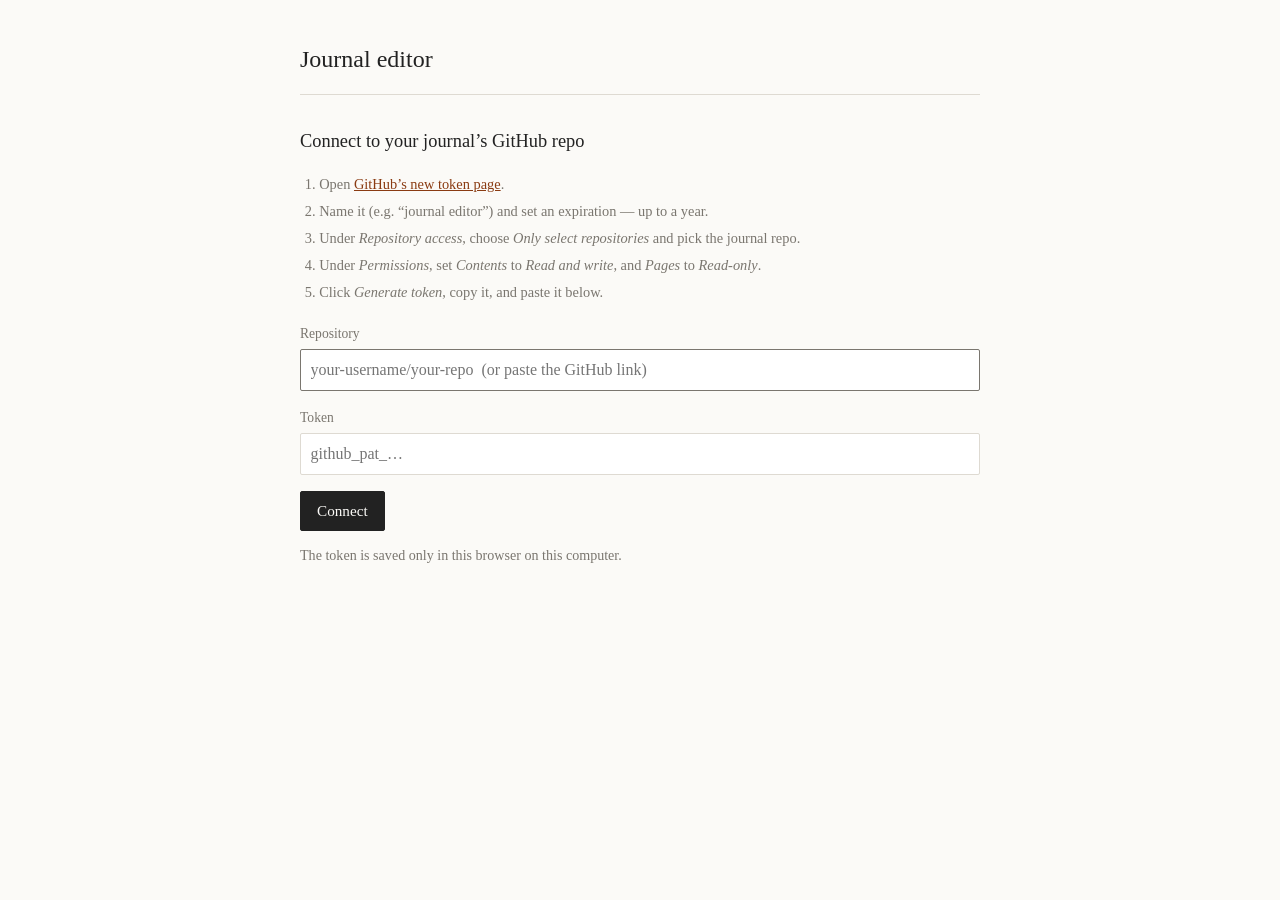
==== admin.html @ 42ad4a9d "idk" ====
<!DOCTYPE html>
<html lang="en">
<head>
<meta charset="utf-8">
<meta name="viewport" content="width=device-width, initial-scale=1">
<title>Journal Editor</title>
<!-- Keep this file on your own computer. Don't upload it to the repo. -->
<style>
  :root{
    --paper:#fbfaf7; --ink:#222; --muted:#7a766f; --rule:#dedad2;
    --link:#8a3b12; --field:#fff; --bad:#a4441f; --soft:#f1eee8;
  }
  @media (prefers-color-scheme: dark){
    :root{
      --paper:#1a1918; --ink:#e6e2da; --muted:#948e84; --rule:#35322e;
      --link:#e0a27a; --field:#222120; --bad:#ffb894; --soft:#252321;
    }
  }
  *{box-sizing:border-box}
  [hidden]{display:none !important}
  body{margin:0;background:var(--paper);color:var(--ink);font:17px/1.6 Charter,"Iowan Old Style",Georgia,serif}
  .page{max-width:720px;margin:0 auto;padding:2.5rem 1.25rem 4rem}
  a{color:var(--link)}
  small{font-size:.82rem;color:var(--muted)}

  header{display:flex;justify-content:space-between;align-items:baseline;flex-wrap:wrap;gap:.5rem;
    padding-bottom:1rem;border-bottom:1px solid var(--rule);margin-bottom:2rem}
  header h1{font-size:1.5rem;font-weight:normal;margin:0}
  #where{font-size:.85rem;color:var(--muted)}

  h2{font-size:1.15rem;font-weight:normal;margin:0 0 1rem}
  section{margin-bottom:3rem}
  label{display:block;font-size:.85rem;color:var(--muted);margin:0 0 .25rem}
  input,textarea{
    width:100%;font:inherit;font-size:1rem;color:inherit;background:var(--field);
    border:1px solid var(--rule);border-radius:2px;padding:.45rem .6rem;margin-bottom:1rem;
  }
  input:focus,textarea:focus{outline:none;border-color:var(--muted)}
  input[type=file]{border:0;padding:0;background:none;font-size:.85rem}
  #eTitle{font-size:1.2rem}
  #eBody{min-height:18rem;line-height:1.6;resize:vertical}
  .two{display:flex;gap:1rem}
  .two > div{flex:1}
  @media (max-width:520px){.two{display:block}}

  .actions{display:flex;gap:1rem;align-items:baseline;flex-wrap:wrap}
  .main-btn{font:inherit;font-size:.95rem;cursor:pointer;padding:.45rem 1rem;border-radius:2px;background:var(--ink);color:var(--paper);border:1px solid var(--ink)}
  .main-btn:disabled{opacity:.55;cursor:default}
  .linkish{font:inherit;font-size:inherit;background:none;border:0;padding:0;color:var(--muted);cursor:pointer;text-decoration:underline}
  .linkish:hover{color:var(--ink)}
  .linkish.danger:hover{color:var(--bad)}
  .note{font-size:.88rem;color:var(--muted);margin:.8rem 0 0;min-height:1.4em}
  .note.bad{color:var(--bad)}
  .steps{font-size:.9rem;color:var(--muted);margin:0 0 1.2rem;padding-left:1.2rem}
  .steps li{margin-bottom:.25rem}

  .thumbs{display:flex;flex-wrap:wrap;gap:.5rem;margin:0 0 1rem}
  .thumb{position:relative;width:96px}
  .thumb img{width:96px;height:72px;object-fit:cover;display:block;background:var(--soft)}
  .thumb.gone img{opacity:.25}
  .thumb button{font-size:.75rem;margin-top:.15rem}

  #list{list-style:none;margin:0;padding:0;border-top:1px solid var(--rule)}
  #list li{display:flex;gap:1rem;align-items:baseline;padding:.6rem 0;border-bottom:1px solid var(--rule)}
  #list .d{font-size:.82rem;color:var(--muted);flex:0 0 6.5rem}
  #list .t{flex:1;min-width:0;overflow:hidden;text-overflow:ellipsis;white-space:nowrap}
  #list li.editing .t{font-style:italic}
  #list .b{font-size:.85rem;display:flex;gap:.8rem}
  .empty{color:var(--muted);font-style:italic}
</style>
</head>
<body>
<div class="page">

  <header>
    <h1>Journal editor</h1>
    <span id="where"></span>
  </header>

  <!-- one-time connection -->
  <section id="connect" hidden>
    <h2>Connect to your journal’s GitHub repo</h2>
    <ol class="steps">
      <li>Open <a href="https://github.com/settings/personal-access-tokens/new" target="_blank" rel="noopener">GitHub’s new token page</a>.</li>
      <li>Name it (e.g. “journal editor”) and set an expiration — up to a year.</li>
      <li>Under <em>Repository access</em>, choose <em>Only select repositories</em> and pick the journal repo.</li>
      <li>Under <em>Permissions</em>, set <em>Contents</em> to <em>Read and write</em>, and <em>Pages</em> to <em>Read-only</em>.</li>
      <li>Click <em>Generate token</em>, copy it, and paste it below.</li>
    </ol>
    <label for="cRepo">Repository</label>
    <input id="cRepo" type="text" placeholder="your-username/your-repo  (or paste the GitHub link)" autocomplete="off" spellcheck="false">
    <label for="cToken">Token</label>
    <input id="cToken" type="password" placeholder="github_pat_…" autocomplete="off" spellcheck="false">
    <div class="actions">
      <button class="main-btn" id="cGo">Connect</button>
      <button class="linkish" id="cCancel" hidden>Cancel</button>
      <button class="linkish danger" id="cForget" hidden>Disconnect this computer</button>
    </div>
    <p class="note" id="cNote">The token is saved only in this browser on this computer.</p>
  </section>

  <!-- editor -->
  <section id="editor" hidden>
    <h2 id="eHead">New entry</h2>

    <label for="eTitle">Title</label>
    <input id="eTitle" type="text" placeholder="What happened today?">

    <label for="eBody">Notes</label>
    <textarea id="eBody" placeholder="Just write. Blank line = new paragraph.  - for a bullet,  **bold**,  *italic*."></textarea>

    <div class="two">
      <div>
        <label for="eTags">Tags <small>(optional, comma separated)</small></label>
        <input id="eTags" type="text" placeholder="reading, methods">
      </div>
      <div>
        <label for="eDate">Date</label>
        <input id="eDate" type="date">
      </div>
    </div>

    <div id="eOldWrap" hidden>
      <label>Photos on this entry</label>
      <div class="thumbs" id="eOld"></div>
    </div>

    <label for="ePics" id="ePicsLabel">Photos <small>(optional)</small></label>
    <input id="ePics" type="file" accept="image/*" multiple>
    <div class="thumbs" id="eNew"></div>

    <div class="actions">
      <button class="main-btn" id="eSave">Publish</button>
      <button class="linkish" id="eCancel" hidden>Cancel editing</button>
    </div>
    <p class="note" id="eNote"></p>
  </section>

  <!-- entries -->
  <section id="entries" hidden>
    <h2>Entries <small id="count"></small></h2>
    <ul id="list"></ul>
  </section>
</div>

<script>
(function () {
  "use strict";

  var $ = function (id) { return document.getElementById(id); };
  var CFG_KEY = "journal-editor-github", DRAFT_KEY = "journal-editor-draft";
  var cfg = recall(CFG_KEY);
  var entries = [];
  var editingId = null;      // id of the entry being edited, or null for a new one
  var keptImages = [];       // when editing: existing photos and whether to keep them
  var busy = false;

  /* ---------- small helpers ---------- */
  function esc(s) {
    return String(s == null ? "" : s).replace(/[&<>"']/g, function (c) {
      return { "&": "&amp;", "<": "&lt;", ">": "&gt;", '"': "&quot;", "'": "&#39;" }[c];
    });
  }
  function store(k, v) { try { if (v === undefined) localStorage.removeItem(k); else localStorage.setItem(k, JSON.stringify(v)); } catch (e) {} }
  function recall(k) { try { return JSON.parse(localStorage.getItem(k) || "null"); } catch (e) { return null; } }
  function today() {
    var d = new Date();
    return d.getFullYear() + "-" + String(d.getMonth() + 1).padStart(2, "0") + "-" + String(d.getDate()).padStart(2, "0");
  }
  function shortDate(iso) {
    var d = new Date(String(iso) + "T00:00:00");
    return isNaN(d) ? (iso || "—") : d.toLocaleDateString(undefined, { month: "short", day: "numeric", year: "numeric" });
  }
  function newId() { return Date.now().toString(36) + Math.random().toString(36).slice(2, 6); }
  function say(el, text, bad) { el.textContent = text || ""; el.classList.toggle("bad", !!bad); }

  function bytesToB64(u8) {
    var s = "";
    for (var i = 0; i < u8.length; i += 0x8000) s += String.fromCharCode.apply(null, u8.subarray(i, i + 0x8000));
    return btoa(s);
  }
  function textToB64(t) { return bytesToB64(new TextEncoder().encode(t)); }
  function b64ToText(b) {
    var s = atob(String(b).replace(/\s/g, "")), u = new Uint8Array(s.length);
    for (var i = 0; i < s.length; i++) u[i] = s.charCodeAt(i);
    return new TextDecoder().decode(u);
  }

  /* ---------- GitHub ---------- */
  function api(method, path, body, c) {
    c = c || cfg;
    return fetch("https://api.github.com" + path, {
      method: method,
      cache: "no-store",
      headers: {
        "Authorization": "Bearer " + c.token,
        "Accept": "application/vnd.github+json",
        "X-GitHub-Api-Version": "2022-11-28"
      },
      body: body ? JSON.stringify(body) : undefined
    }).then(function (r) {
      if (r.status === 404 && method === "GET") return null;
      return r.json().catch(function () { return {}; }).then(function (j) {
        if (!r.ok) { var e = new Error(j.message || ("GitHub said " + r.status)); e.status = r.status; throw e; }
        return j;
      });
    });
  }
  function contentsPath(c, file) {
    var full = (c.folder ? c.folder + "/" : "") + file;
    return "/repos/" + c.repo + "/contents/" + full.split("/").map(encodeURIComponent).join("/");
  }
  function getFile(file, c) {
    c = c || cfg;
    return api("GET", contentsPath(c, file) + "?ref=" + encodeURIComponent(c.branch), null, c);
  }
  function putFile(file, b64, message, sha) {
    var body = { message: message, content: b64, branch: cfg.branch };
    if (sha) body.sha = sha;
    return api("PUT", contentsPath(cfg, file), body);
  }
  function fileText(f) {
    if (f.encoding === "base64" && f.content) return Promise.resolve(b64ToText(f.content));
    return api("GET", "/repos/" + cfg.repo + "/git/blobs/" + f.sha).then(function (b) { return b64ToText(b.content); });
  }
  function rawUrl(path) {
    if (/^https?:/i.test(path)) return path;
    return "https://raw.githubusercontent.com/" + cfg.repo + "/" + encodeURIComponent(cfg.branch) + "/" +
      (cfg.folder ? cfg.folder + "/" : "") + path.split("/").map(encodeURIComponent).join("/");
  }

  async function connect(repo, token) {
    var c = { repo: repo, token: token, branch: "", folder: "", site: "" };
    var info = await api("GET", "/repos/" + repo, null, c);
    if (!info) throw new Error("Couldn't find that repository. Check the name, and that the token was given access to it.");
    if (info.permissions && !info.permissions.push) throw new Error("This token can't write to the repo. Set Contents to “Read and write”.");
    c.branch = info.default_branch;

    var pages = null;
    try { pages = await api("GET", "/repos/" + repo + "/pages", null, c); } catch (e) {}
    if (pages && pages.source) {
      c.branch = pages.source.branch || c.branch;
      c.folder = String(pages.source.path || "").replace(/^\/+|\/+$/g, "");
      c.site = pages.html_url || "";
    } else {
      var hasRoot = (await getFile("entries.json", c)) || (await getFile("entries.js", c)) || (await getFile("index.html", c));
      if (!hasRoot && (await getFile("index.html", Object.assign({}, c, { folder: "docs" })))) c.folder = "docs";
    }
    if (!c.site) {
      var p = repo.split("/");
      c.site = /\.github\.io$/i.test(p[1]) ? "https://" + p[1] + "/" : "https://" + p[0] + ".github.io/" + p[1] + "/";
    }
    return c;
  }

  // Always read the newest copy from GitHub. Older sites keep entries in entries.js — read that if there's no entries.json yet.
  async function fetchEntries() {
    var f = await getFile("entries.json");
    if (f) {
      var list = JSON.parse(await fileText(f));
      if (!Array.isArray(list)) throw new Error("entries.json in your repo isn't a list.");
      return { sha: f.sha, list: list };
    }
    var old = await getFile("entries.js");
    if (!old) return { sha: null, list: [] };
    var parsed = new Function("window", (await fileText(old)) +
      "\n;return (typeof ENTRIES !== 'undefined') ? ENTRIES : window.ENTRIES;")({});
    return { sha: null, list: Array.isArray(parsed) ? parsed : [] };
  }
  // Older entries have no id; derive a stable one from their content so it's the same every time.
  function stableId(e) {
    var s = [e.date, e.title, e.body].join("|"), h = 5381;
    for (var i = 0; i < s.length; i++) h = ((h * 33) ^ s.charCodeAt(i)) >>> 0;
    return "e" + h.toString(36);
  }
  function withIds(list) {
    return list.map(function (e) { return e.id ? e : Object.assign({ id: stableId(e) }, e); });
  }

  // Apply a change to the latest copy on GitHub and save it (retries if two saves collide).
  async function commit(change, message) {
    for (var attempt = 0; ; attempt++) {
      var cur = await fetchEntries();
      var next = change(withIds(cur.list));
      next.sort(function (a, b) { return String(b.date || "").localeCompare(String(a.date || "")); });
      try {
        await putFile("entries.json", textToB64(JSON.stringify(next, null, 2) + "\n"), message, cur.sha);
        return next;
      } catch (e) {
        if ((e.status === 409 || e.status === 422) && attempt < 2) continue;
        throw e;
      }
    }
  }

  /* ---------- photos ---------- */
  function preparePhoto(file) {
    function original() { return file.arrayBuffer().then(function (b) { return { bytes: new Uint8Array(b), jpg: false }; }); }
    if (/gif|svg/i.test(file.type)) return original();
    return new Promise(function (resolve) {
      var url = URL.createObjectURL(file), img = new Image();
      img.onload = function () {
        var w = img.naturalWidth, h = img.naturalHeight, k = Math.min(1, 1600 / Math.max(w, h));
        if (k === 1 && file.size < 1.5e6) { URL.revokeObjectURL(url); resolve(original()); return; }
        var cv = document.createElement("canvas");
        cv.width = Math.round(w * k); cv.height = Math.round(h * k);
        var ctx = cv.getContext("2d");
        ctx.fillStyle = "#fff"; ctx.fillRect(0, 0, cv.width, cv.height);
        ctx.drawImage(img, 0, 0, cv.width, cv.height);
        URL.revokeObjectURL(url);
        cv.toBlob(function (blob) {
          if (!blob) { resolve(original()); return; }
          blob.arrayBuffer().then(function (b) { resolve({ bytes: new Uint8Array(b), jpg: true }); });
        }, "image/jpeg", 0.85);
      };
      img.onerror = function () { URL.revokeObjectURL(url); resolve(original()); };
      img.src = url;
    });
  }
  function photoName(date, file, jpg) {
    var base = String(file.name).replace(/\.[^.]+$/, "").toLowerCase().replace(/\s+/g, "-").replace(/[^a-z0-9_-]/g, "") || "photo";
    var ext = jpg ? "jpg" : ((String(file.name).match(/\.([a-z0-9]+)$/i) || [0, "jpg"])[1].toLowerCase());
    return date + "-" + base + "." + ext;
  }
  async function uploadPhotos(files, date, progress) {
    var paths = [];
    for (var i = 0; i < files.length; i++) {
      progress("Uploading photo " + (i + 1) + " of " + files.length + "…");
      var p = await preparePhoto(files[i]);
      var name = photoName(date, files[i], p.jpg);
      if (await getFile("images/" + name)) name = name.replace(/(\.[a-z0-9]+)$/, "-" + Date.now().toString(36) + "$1");
      await putFile("images/" + name, bytesToB64(p.bytes), "Add photo " + name);
      paths.push("images/" + name);
    }
    return paths;
  }

  /* ---------- connect panel ---------- */
  var connectEl = $("connect"), cRepo = $("cRepo"), cToken = $("cToken"), cNote = $("cNote");

  function showConnect() {
    connectEl.hidden = false;
    $("editor").hidden = $("entries").hidden = true;
    cRepo.value = cfg ? cfg.repo : "";
    cToken.value = "";
    cToken.placeholder = cfg ? "Leave empty to keep the current token" : "github_pat_…";
    $("cCancel").hidden = $("cForget").hidden = !cfg;
    say(cNote, "The token is saved only in this browser on this computer.");
    (cRepo.value ? cToken : cRepo).focus();
  }

  $("cGo").addEventListener("click", function () {
    var repo = cRepo.value.trim().replace(/^https?:\/\/github\.com\//i, "").replace(/\.git$/i, "").replace(/\/+$/, "");
    var token = cToken.value.trim() || (cfg && cfg.repo === repo ? cfg.token : "");
    if (!/^[\w.-]+\/[\w.-]+$/.test(repo)) { say(cNote, "Enter the repository as username/repo-name.", true); return; }
    if (!token) { say(cNote, "Paste your token first.", true); return; }
    var btn = this; btn.disabled = true;
    say(cNote, "Checking…");
    connect(repo, token).then(function (c) {
      cfg = c; store(CFG_KEY, c);
      connectEl.hidden = true;
      start();
    }).catch(function (e) {
      say(cNote, e.status === 401 ? "GitHub didn't accept that token. Make sure you copied all of it and it hasn't expired." : e.message, true);
    }).finally(function () { btn.disabled = false; });
  });
  $("cCancel").addEventListener("click", function () { connectEl.hidden = true; start(); });
  $("cForget").addEventListener("click", function () {
    store(CFG_KEY, undefined); cfg = null;
    $("where").innerHTML = "";
    showConnect();
    say(cNote, "Disconnected. The token has been removed from this computer.");
  });

  function showWhere() {
    $("where").innerHTML = '<a href="' + esc(cfg.site) + '" target="_blank" rel="noopener">View site</a> · ' +
      esc(cfg.repo) + ' · <button class="linkish" id="settings">settings</button>';
    $("settings").addEventListener("click", showConnect);
  }

  /* ---------- editor ---------- */
  var eTitle = $("eTitle"), eBody = $("eBody"), eTags = $("eTags"), eDate = $("eDate"),
      ePics = $("ePics"), eNote = $("eNote"), eSave = $("eSave");

  [eTitle, eBody, eTags, eDate].forEach(function (el) {
    el.addEventListener("input", function () {
      if (!editingId) store(DRAFT_KEY, { title: eTitle.value, body: eBody.value, tags: eTags.value, date: eDate.value });
    });
  });

  ePics.addEventListener("change", function () {
    $("eNew").innerHTML = Array.prototype.map.call(ePics.files, function (f) {
      return '<div class="thumb"><img src="' + URL.createObjectURL(f) + '" alt=""></div>';
    }).join("");
  });

  function clearPicker() { ePics.value = ""; $("eNew").innerHTML = ""; }

  function newEntry() {
    editingId = null; keptImages = [];
    var d = recall(DRAFT_KEY);
    eTitle.value = d ? d.title : ""; eBody.value = d ? d.body : ""; eTags.value = d ? d.tags : "";
    eDate.value = (d && d.date) || today();
    clearPicker();
    $("eHead").textContent = "New entry";
    $("ePicsLabel").innerHTML = "Photos <small>(optional)</small>";
    $("eOldWrap").hidden = true;
    $("eCancel").hidden = true;
    eSave.textContent = "Publish";
    drawList();
  }

  function editEntry(id) {
    var e = entries.find(function (x) { return x.id === id; });
    if (!e) return;
    editingId = id;
    eTitle.value = e.title || ""; eBody.value = e.body || ""; eDate.value = e.date || today();
    eTags.value = (e.tags || []).join(", ");
    keptImages = (e.images || []).map(function (im) { return { im: im, keep: true }; });
    clearPicker();
    $("eHead").textContent = "Editing entry";
    $("ePicsLabel").innerHTML = "Add more photos <small>(optional)</small>";
    drawOldPhotos();
    $("eCancel").hidden = false;
    eSave.textContent = "Save changes";
    say(eNote, "");
    drawList();
    window.scrollTo({ top: 0, behavior: "smooth" });
    eTitle.focus();
  }

  function drawOldPhotos() {
    var wrap = $("eOldWrap"), box = $("eOld");
    wrap.hidden = !keptImages.length;
    box.innerHTML = keptImages.map(function (k, i) {
      var src = typeof k.im === "string" ? k.im : k.im.src;
      return '<div class="thumb' + (k.keep ? "" : " gone") + '"><img src="' + esc(rawUrl(src)) + '" alt="">' +
        '<button class="linkish' + (k.keep ? " danger" : "") + '" data-i="' + i + '">' + (k.keep ? "remove" : "undo") + "</button></div>";
    }).join("");
  }
  $("eOld").addEventListener("click", function (ev) {
    var b = ev.target.closest("button");
    if (!b) return;
    var k = keptImages[+b.dataset.i];
    k.keep = !k.keep;
    drawOldPhotos();
  });

  $("eCancel").addEventListener("click", function () { newEntry(); say(eNote, ""); });

  function failMessage(e) {
    if (e.status === 401) return "GitHub didn't accept your token — it may have expired. Open settings and paste a new one.";
    if (e.status === 403 || e.status === 404) return "GitHub refused the change. Check the token has Contents set to “Read and write” for this repo.";
    if (/fetch/i.test(e.message || "")) return "Couldn't reach GitHub. Check your internet connection.";
    return e.message || "Something went wrong.";
  }

  eSave.addEventListener("click", async function () {
    if (busy) return;
    if (!eTitle.value.trim() && !eBody.value.trim()) { eBody.focus(); return; }
    busy = true; eSave.disabled = true;
    var wasEditing = editingId;
    var fields = {
      date: eDate.value || today(),
      title: eTitle.value.trim(),
      tags: eTags.value.split(",").map(function (s) { return s.trim(); }).filter(Boolean),
      body: eBody.value.replace(/\s+$/, "")
    };
    try {
      var added = await uploadPhotos(Array.prototype.slice.call(ePics.files || []), fields.date, function (m) { say(eNote, m); });
      say(eNote, "Saving…");
      if (wasEditing) {
        fields.images = keptImages.filter(function (k) { return k.keep; }).map(function (k) { return k.im; }).concat(added);
        entries = await commit(function (list) {
          var found = false;
          list = list.map(function (e) {
            if (e.id !== wasEditing) return e;
            found = true;
            return Object.assign({}, e, fields);
          });
          if (!found) list.unshift(Object.assign({ id: wasEditing }, fields));
          return list;
        }, "Edit journal entry: " + (fields.title || fields.date));
      } else {
        var entry = Object.assign({ id: newId() }, fields, { images: added });
        entries = await commit(function (list) { return [entry].concat(list); },
          "New journal entry: " + (fields.title || fields.date));
        store(DRAFT_KEY, undefined);
      }
      newEntry();
      say(eNote, (wasEditing ? "Changes saved." : "Published.") + " The public site updates within a couple of minutes.");
    } catch (e) {
      say(eNote, "Not saved: " + failMessage(e) + " Your text is still here.", true);
    } finally {
      busy = false; eSave.disabled = false;
    }
  });

  /* ---------- entries list ---------- */
  function drawList() {
    var ul = $("list");
    $("count").textContent = entries.length ? "(" + entries.length + ")" : "";
    if (!entries.length) { ul.innerHTML = '<li class="empty">No entries yet.</li>'; return; }
    ul.innerHTML = entries.map(function (e) {
      return '<li class="' + (e.id === editingId ? "editing" : "") + '">' +
        '<span class="d">' + esc(shortDate(e.date)) + "</span>" +
        '<span class="t">' + esc(e.title || (e.body || "").slice(0, 60) || "Untitled") + "</span>" +
        '<span class="b">' +
          (e.id === editingId ? "<small>editing</small>" : '<button class="linkish" data-edit="' + esc(e.id) + '">edit</button>') +
          '<button class="linkish danger" data-del="' + esc(e.id) + '">delete</button>' +
        "</span></li>";
    }).join("");
  }

  $("list").addEventListener("click", async function (ev) {
    var b = ev.target.closest("button");
    if (!b || busy) return;
    if (b.dataset.edit) { editEntry(b.dataset.edit); return; }
    var id = b.dataset.del;
    var e = entries.find(function (x) { return x.id === id; });
    if (!e || !confirm("Delete “" + (e.title || shortDate(e.date)) + "” from the public site?")) return;
    busy = true;
    say(eNote, "Deleting…");
    try {
      entries = await commit(function (list) { return list.filter(function (x) { return x.id !== id; }); },
        "Delete journal entry: " + (e.title || e.date));
      if (editingId === id) newEntry(); else drawList();
      say(eNote, "Deleted. The public site updates within a couple of minutes.");
    } catch (err) {
      say(eNote, "Not deleted: " + failMessage(err), true);
    } finally { busy = false; }
  });

  /* ---------- start ---------- */
  async function start() {
    if (!cfg) { showConnect(); return; }
    showWhere();
    $("editor").hidden = $("entries").hidden = false;
    newEntry();
    $("list").innerHTML = '<li class="empty">Loading entries…</li>';
    try {
      var cur = await fetchEntries();
      entries = withIds(cur.list).sort(function (a, b) { return String(b.date || "").localeCompare(String(a.date || "")); });
      drawList();
    } catch (e) {
      $("list").innerHTML = "";
      say(eNote, "Couldn't load your entries: " + failMessage(e), true);
    }
  }
  start();
})();
</script>
</body>
</html>
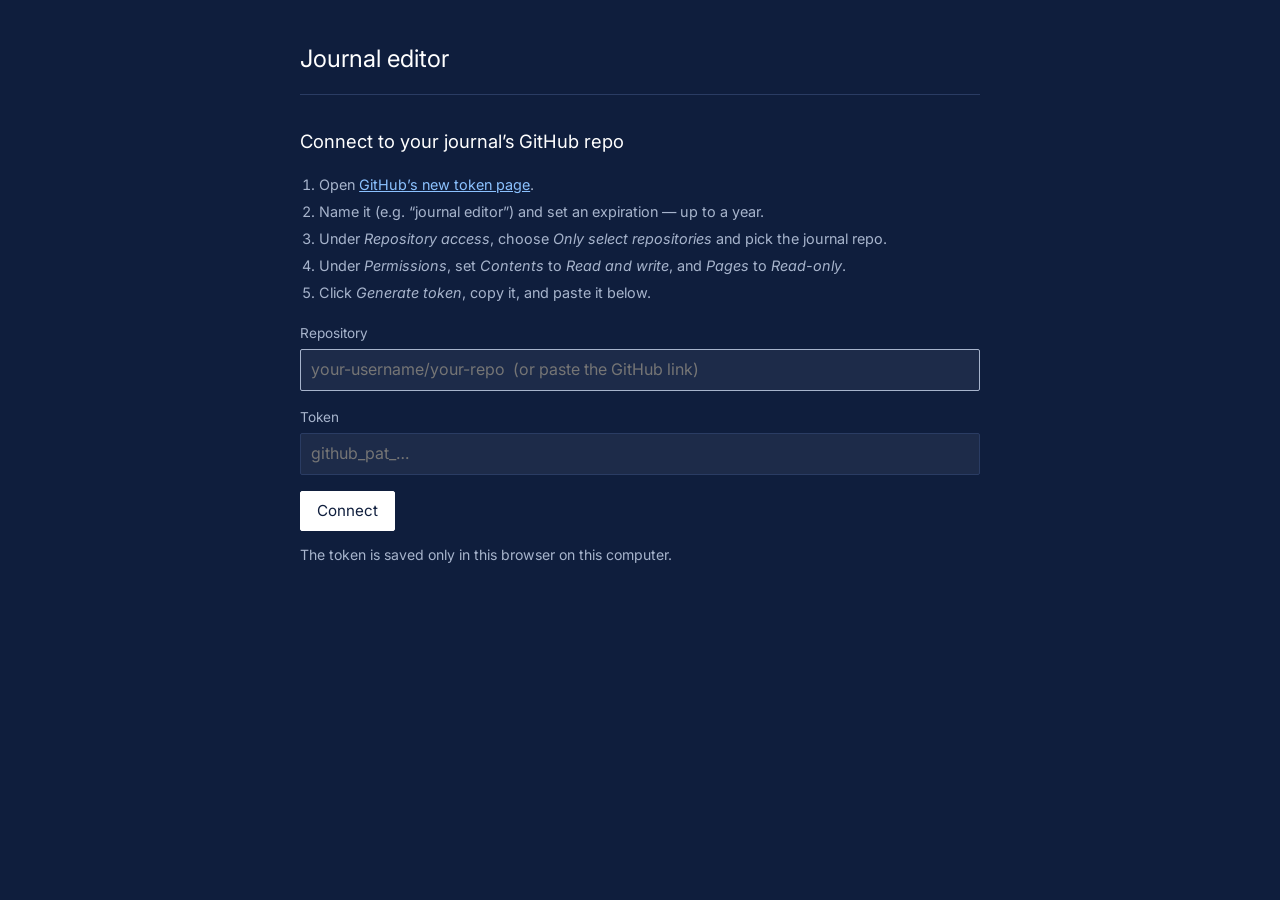
==== commit 0ee934c8: "bonk" ====
--- a/admin.html
+++ b/admin.html
@@ -5,20 +5,28 @@
 <meta name="viewport" content="width=device-width, initial-scale=1">
 <title>Journal Editor</title>
 <!-- Keep this file on your own computer. Don't upload it to the repo. -->
+
+<!-- The editor borrows its look from your live site: once you're connected it
+     loads the site's style.css, so colors and fonts always match. The values
+     below are only a fallback for when you're offline or not connected yet. -->
+<link rel="preconnect" href="https://fonts.googleapis.com">
+<link rel="preconnect" href="https://fonts.gstatic.com" crossorigin>
+<link rel="stylesheet" href="https://fonts.googleapis.com/css2?family=Inter:wght@400;500;600&display=swap">
 <style>
   :root{
-    --paper:#fbfaf7; --ink:#222; --muted:#7a766f; --rule:#dedad2;
-    --link:#8a3b12; --field:#fff; --bad:#a4441f; --soft:#f1eee8;
-  }
-  @media (prefers-color-scheme: dark){
-    :root{
-      --paper:#1a1918; --ink:#e6e2da; --muted:#948e84; --rule:#35322e;
-      --link:#e0a27a; --field:#222120; --bad:#ffb894; --soft:#252321;
-    }
+    --paper:#0f1e3d; --ink:#fff; --muted:#a7b4cc; --rule:#2a3c63; --link:#8cc2ff;
+    --font:"Inter", system-ui, sans-serif;
+    color-scheme: dark;
+  }
+  /* Editor-only colors, mixed from the site's colors so they always fit */
+  :root{
+    --field: color-mix(in srgb, var(--ink) 6%, var(--paper));
+    --soft:  color-mix(in srgb, var(--ink) 10%, var(--paper));
+    --bad:   color-mix(in srgb, #ff6a4d 75%, var(--ink));
   }
   *{box-sizing:border-box}
   [hidden]{display:none !important}
-  body{margin:0;background:var(--paper);color:var(--ink);font:17px/1.6 Charter,"Iowan Old Style",Georgia,serif}
+  body{margin:0;background:var(--paper);color:var(--ink);font-family:var(--font);font-size:17px;line-height:1.6}
   .page{max-width:720px;margin:0 auto;padding:2.5rem 1.25rem 4rem}
   a{color:var(--link)}
   small{font-size:.82rem;color:var(--muted)}
@@ -57,7 +65,10 @@
   .thumbs{display:flex;flex-wrap:wrap;gap:.5rem;margin:0 0 1rem}
   .thumb{position:relative;width:96px}
   .thumb img{width:96px;height:72px;object-fit:cover;display:block;background:var(--soft)}
-  .thumb.gone img{opacity:.25}
+  .thumb.gone img,.thumb.gone .vid{opacity:.25}
+  .thumb video{width:96px;height:72px;object-fit:cover;display:block;background:#000}
+  .thumb .vid{width:96px;height:72px;display:flex;align-items:center;justify-content:center;
+    background:var(--soft);color:var(--muted);font-size:.75rem;text-align:center;padding:.3rem;overflow:hidden;word-break:break-all}
   .thumb button{font-size:.75rem;margin-top:.15rem}
 
   #list{list-style:none;margin:0;padding:0;border-top:1px solid var(--rule)}
@@ -121,12 +132,12 @@
     </div>
 
     <div id="eOldWrap" hidden>
-      <label>Photos on this entry</label>
+      <label>Photos &amp; videos on this entry</label>
       <div class="thumbs" id="eOld"></div>
     </div>
 
-    <label for="ePics" id="ePicsLabel">Photos <small>(optional)</small></label>
-    <input id="ePics" type="file" accept="image/*" multiple>
+    <label for="ePics" id="ePicsLabel">Photos &amp; videos <small>(optional — videos up to 50 MB)</small></label>
+    <input id="ePics" type="file" accept="image/*,video/*" multiple>
     <div class="thumbs" id="eNew"></div>
 
     <div class="actions">
@@ -322,15 +333,32 @@
     var ext = jpg ? "jpg" : ((String(file.name).match(/\.([a-z0-9]+)$/i) || [0, "jpg"])[1].toLowerCase());
     return date + "-" + base + "." + ext;
   }
+  var VIDEO_LIMIT_MB = 50;  // GitHub struggles with bigger files
+  function isVideoFile(f) { return /^video\//.test(f.type) || /\.(mp4|m4v|mov|webm)$/i.test(f.name); }
+  function isVideoPath(p) { return /\.(mp4|m4v|mov|webm|ogv)$/i.test(String(p)); }
+
   async function uploadPhotos(files, date, progress) {
+    // Check sizes first so nothing half-uploads.
+    files.forEach(function (f) {
+      if (isVideoFile(f) && f.size > VIDEO_LIMIT_MB * 1024 * 1024) {
+        throw new Error("“" + f.name + "” is " + Math.round(f.size / 1048576) + " MB. Videos need to be under " +
+          VIDEO_LIMIT_MB + " MB — try a shorter clip or export it at a smaller size.");
+      }
+    });
     var paths = [];
     for (var i = 0; i < files.length; i++) {
-      progress("Uploading photo " + (i + 1) + " of " + files.length + "…");
-      var p = await preparePhoto(files[i]);
+      var video = isVideoFile(files[i]);
+      progress(files.length > 1
+        ? "Uploading file " + (i + 1) + " of " + files.length + (video ? " (videos can take a minute)…" : "…")
+        : (video ? "Uploading video — this can take a minute…" : "Uploading photo…"));
+      var p = video
+        ? await files[i].arrayBuffer().then(function (b) { return { bytes: new Uint8Array(b), jpg: false }; })
+        : await preparePhoto(files[i]);
+      var folder = video ? "videos/" : "images/";
       var name = photoName(date, files[i], p.jpg);
-      if (await getFile("images/" + name)) name = name.replace(/(\.[a-z0-9]+)$/, "-" + Date.now().toString(36) + "$1");
-      await putFile("images/" + name, bytesToB64(p.bytes), "Add photo " + name);
-      paths.push("images/" + name);
+      if (await getFile(folder + name)) name = name.replace(/(\.[a-z0-9]+)$/, "-" + Date.now().toString(36) + "$1");
+      await putFile(folder + name, bytesToB64(p.bytes), (video ? "Add video " : "Add photo ") + name);
+      paths.push(folder + name);
     }
     return paths;
   }
@@ -372,7 +400,28 @@
     say(cNote, "Disconnected. The token has been removed from this computer.");
   });
 
+  // Pull in the live site's style.css so the editor looks like the site.
+  function useSiteStyle() {
+    if (!cfg || !cfg.site) return;
+    var old = document.getElementById("siteStyle");
+    if (old) old.remove();
+    var link = document.createElement("link");
+    link.id = "siteStyle";
+    link.rel = "stylesheet";
+    link.href = cfg.site.replace(/\/?$/, "/") + "style.css?v=" + Date.now();
+    link.onload = matchControlsToBackground;
+    document.head.appendChild(link);  // loads last, so the site's colors and fonts win
+  }
+  // Date pickers and scrollbars follow the background: light controls on light sites, dark on dark.
+  function matchControlsToBackground() {
+    var m = getComputedStyle(document.body).backgroundColor.match(/\d+(\.\d+)?/g);
+    if (!m) return;
+    var lum = (0.299 * m[0] + 0.587 * m[1] + 0.114 * m[2]) / 255;
+    document.documentElement.style.colorScheme = lum < 0.5 ? "dark" : "light";
+  }
+
   function showWhere() {
+    useSiteStyle();
     $("where").innerHTML = '<a href="' + esc(cfg.site) + '" target="_blank" rel="noopener">View site</a> · ' +
       esc(cfg.repo) + ' · <button class="linkish" id="settings">settings</button>';
     $("settings").addEventListener("click", showConnect);
@@ -390,7 +439,10 @@
 
   ePics.addEventListener("change", function () {
     $("eNew").innerHTML = Array.prototype.map.call(ePics.files, function (f) {
-      return '<div class="thumb"><img src="' + URL.createObjectURL(f) + '" alt=""></div>';
+      var url = URL.createObjectURL(f);
+      return '<div class="thumb">' + (isVideoFile(f)
+        ? '<video src="' + url + '#t=0.1" muted playsinline preload="metadata"></video>'
+        : '<img src="' + url + '" alt="">') + "</div>";
     }).join("");
   });
 
@@ -403,7 +455,7 @@
     eDate.value = (d && d.date) || today();
     clearPicker();
     $("eHead").textContent = "New entry";
-    $("ePicsLabel").innerHTML = "Photos <small>(optional)</small>";
+    $("ePicsLabel").innerHTML = "Photos &amp; videos <small>(optional — videos up to 50 MB)</small>";
     $("eOldWrap").hidden = true;
     $("eCancel").hidden = true;
     eSave.textContent = "Publish";
@@ -419,7 +471,7 @@
     keptImages = (e.images || []).map(function (im) { return { im: im, keep: true }; });
     clearPicker();
     $("eHead").textContent = "Editing entry";
-    $("ePicsLabel").innerHTML = "Add more photos <small>(optional)</small>";
+    $("ePicsLabel").innerHTML = "Add more photos or videos <small>(optional)</small>";
     drawOldPhotos();
     $("eCancel").hidden = false;
     eSave.textContent = "Save changes";
@@ -434,7 +486,10 @@
     wrap.hidden = !keptImages.length;
     box.innerHTML = keptImages.map(function (k, i) {
       var src = typeof k.im === "string" ? k.im : k.im.src;
-      return '<div class="thumb' + (k.keep ? "" : " gone") + '"><img src="' + esc(rawUrl(src)) + '" alt="">' +
+      var media = isVideoPath(src)
+        ? '<div class="vid">▶ ' + esc(src.split("/").pop()) + "</div>"
+        : '<img src="' + esc(rawUrl(src)) + '" alt="">';
+      return '<div class="thumb' + (k.keep ? "" : " gone") + '">' + media +
         '<button class="linkish' + (k.keep ? " danger" : "") + '" data-i="' + i + '">' + (k.keep ? "remove" : "undo") + "</button></div>";
     }).join("");
   }
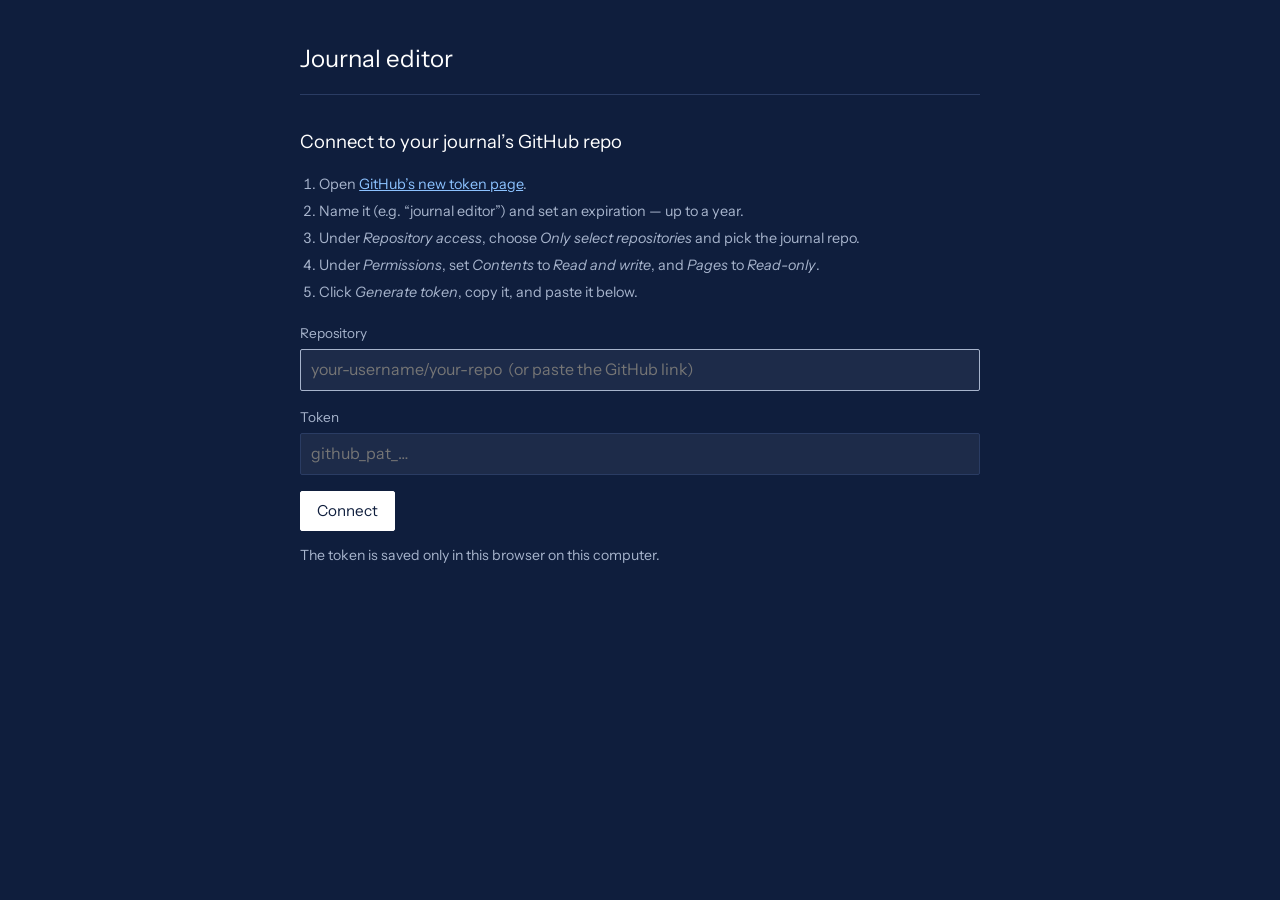
==== commit ff51d81c: "donefornow" ====
--- a/admin.html
+++ b/admin.html
@@ -11,11 +11,11 @@
      below are only a fallback for when you're offline or not connected yet. -->
 <link rel="preconnect" href="https://fonts.googleapis.com">
 <link rel="preconnect" href="https://fonts.gstatic.com" crossorigin>
-<link rel="stylesheet" href="https://fonts.googleapis.com/css2?family=Inter:wght@400;500;600&display=swap">
+<link rel="stylesheet" href="https://fonts.googleapis.com/css2?family=Instrument+Sans:wght@400;500;600&family=Mynerve&display=swap">
 <style>
   :root{
     --paper:#0f1e3d; --ink:#fff; --muted:#a7b4cc; --rule:#2a3c63; --link:#8cc2ff;
-    --font:"Inter", system-ui, sans-serif;
+    --font:"Instrument Sans", system-ui, sans-serif;
     color-scheme: dark;
   }
   /* Editor-only colors, mixed from the site's colors so they always fit */
@@ -69,7 +69,57 @@
   .thumb video{width:96px;height:72px;object-fit:cover;display:block;background:#000}
   .thumb .vid{width:96px;height:72px;display:flex;align-items:center;justify-content:center;
     background:var(--soft);color:var(--muted);font-size:.75rem;text-align:center;padding:.3rem;overflow:hidden;word-break:break-all}
-  .thumb button{font-size:.75rem;margin-top:.15rem}
+  .thumb{cursor:grab}
+  .thumb.dragging{opacity:.35}
+  .thumb.drop-before{box-shadow:-4px 0 0 var(--ink)}
+  .thumb .pos{position:absolute;top:3px;left:3px;font-size:.68rem;line-height:1;padding:.15rem .3rem;
+    background:var(--paper);color:var(--ink);border-radius:3px;opacity:.85}
+  .thumb .ctrl{display:flex;justify-content:space-between;margin-top:.15rem}
+  .thumb .ctrl button{font:inherit;font-size:.85rem;line-height:1;background:none;border:0;padding:.15rem .3rem;
+    color:var(--muted);cursor:pointer}
+  .thumb .ctrl button:hover{color:var(--ink)}
+
+  /* Photo groups: each box is one group with its own layout on the site */
+  .eg{border:1px dashed var(--rule);border-radius:4px;padding:.6rem .6rem .2rem;margin:0 0 .8rem}
+  .eg.drop-into{border-color:var(--ink)}
+  .eg-head{display:flex;flex-wrap:wrap;align-items:center;gap:.4rem;margin-bottom:.6rem}
+  .eg-head select,.eg-head input{width:auto;margin:0;padding:.25rem .4rem;font-size:.82rem}
+  .eg-head input.eg-cap{flex:1;min-width:8rem}
+  .eg-head .eg-btns{margin-left:auto;display:flex;gap:.1rem}
+  .eg-head .eg-btns button{font:inherit;font-size:.9rem;line-height:1;background:none;border:0;padding:.2rem .35rem;
+    color:var(--muted);cursor:pointer}
+  .eg-head .eg-btns button:hover{color:var(--ink)}
+  .eg-head .eg-btns button:disabled{opacity:.3;cursor:default}
+  .eg .thumbs{margin:0 0 .4rem;min-height:72px}
+  .eg-empty{font-size:.8rem;color:var(--muted);padding:1.4rem .4rem}
+  .eg-hint{font-size:.75rem;color:var(--muted);margin:-.2rem 0 .5rem}
+  .thumb input.cap{width:96px;margin:.2rem 0 0;padding:.15rem .3rem;font-size:.72rem}
+  .eg-add{font:inherit;font-size:.85rem;color:var(--muted);background:none;border:1px dashed var(--rule);
+    border-radius:4px;padding:.35rem .8rem;cursor:pointer;margin:0 .5rem 1rem 0}
+  .eg-add:hover{color:var(--ink);border-color:var(--muted)}
+
+  /* Link / emoji buttons above the notes */
+  .tools{display:flex;gap:.4rem;margin:0 0 .35rem;position:relative}
+  .tools button{font:inherit;font-size:.8rem;color:var(--muted);background:none;border:1px solid var(--rule);
+    border-radius:3px;padding:.15rem .6rem;cursor:pointer}
+  .tools button:hover,.tools button.on{color:var(--ink);border-color:var(--muted)}
+  .emoji-pop{position:absolute;top:100%;left:0;z-index:5;margin-top:.3rem;background:var(--paper);
+    border:1px solid var(--rule);border-radius:6px;padding:.5rem;width:min(22rem,90vw);
+    box-shadow:0 8px 24px rgba(0,0,0,.35)}
+  .emoji-pop .grid{display:grid;grid-template-columns:repeat(10,1fr);gap:.1rem}
+  .emoji-pop .grid button{border:0;padding:.2rem 0;font-size:1.15rem;line-height:1.3;border-radius:4px}
+  .emoji-pop .grid button:hover{background:var(--soft)}
+  .emoji-pop small{display:block;margin-top:.4rem;font-size:.72rem}
+  .link-pop{position:absolute;top:100%;left:0;z-index:5;margin-top:.3rem;background:var(--paper);
+    border:1px solid var(--rule);border-radius:6px;padding:.6rem;width:min(24rem,90vw);
+    box-shadow:0 8px 24px rgba(0,0,0,.35)}
+  .link-pop input{margin-bottom:.5rem}
+  .link-pop .row{display:flex;gap:.5rem;align-items:center}
+  .thumb .ctrl button:disabled{opacity:.25;cursor:default}
+  .thumb .ctrl .x:hover{color:var(--bad)}
+  .add-files{display:inline-block;font-size:.88rem;color:var(--muted);border:1px dashed var(--rule);
+    border-radius:2px;padding:.4rem .8rem;margin:0 0 1.2rem;cursor:pointer}
+  .add-files:hover{color:var(--ink);border-color:var(--muted)}
 
   #list{list-style:none;margin:0;padding:0;border-top:1px solid var(--rule)}
   #list li{display:flex;gap:1rem;align-items:baseline;padding:.6rem 0;border-bottom:1px solid var(--rule)}
@@ -118,7 +168,22 @@
     <input id="eTitle" type="text" placeholder="What happened today?">
 
     <label for="eBody">Notes</label>
-    <textarea id="eBody" placeholder="Just write. Blank line = new paragraph.  - for a bullet,  **bold**,  *italic*."></textarea>
+    <div class="tools">
+      <button type="button" id="tLink" title="Add a link (select some text first to turn it into a link)">🔗 Link</button>
+      <button type="button" id="tEmoji" title="Add an emoji">😊 Emoji</button>
+      <div class="link-pop" id="linkPop" hidden>
+        <label for="lUrl">Web address</label>
+        <input id="lUrl" type="url" placeholder="https://example.com">
+        <label for="lText">Text to show <small>(optional)</small></label>
+        <input id="lText" type="text" placeholder="My prototype">
+        <div class="row">
+          <button type="button" id="lAdd">Add link</button>
+          <button type="button" class="linkish" id="lCancel">Cancel</button>
+        </div>
+      </div>
+      <div class="emoji-pop" id="emojiPop" hidden></div>
+    </div>
+    <textarea id="eBody" placeholder="Just write. Blank line = new paragraph.  - for a bullet,  **bold**,  *italic*.  Paste a web address and it becomes a link."></textarea>
 
     <div class="two">
       <div>
@@ -131,14 +196,11 @@
       </div>
     </div>
 
-    <div id="eOldWrap" hidden>
-      <label>Photos &amp; videos on this entry</label>
-      <div class="thumbs" id="eOld"></div>
-    </div>
-
-    <label for="ePics" id="ePicsLabel">Photos &amp; videos <small>(optional — videos up to 50 MB)</small></label>
-    <input id="ePics" type="file" accept="image/*,video/*" multiple>
-    <div class="thumbs" id="eNew"></div>
+    <label>Photos, videos &amp; PDFs <small>(drag or use the arrows to reorder · drag between groups · videos up to 50 MB)</small></label>
+    <div id="eMedia"></div>
+    <label class="add-files">+ Add files
+      <input id="ePics" type="file" accept="image/*,video/*,application/pdf,.pdf" multiple hidden>
+    </label>
 
     <div class="actions">
       <button class="main-btn" id="eSave">Publish</button>
@@ -163,7 +225,25 @@
   var cfg = recall(CFG_KEY);
   var entries = [];
   var editingId = null;      // id of the entry being edited, or null for a new one
-  var keptImages = [];       // when editing: existing photos and whether to keep them
+  var media = [];            // photos/videos on the entry, in display order: {old: path} or {file: File, url}
+                             // each also has .grp (the group it's in) and .caption
+  var groups = [];           // photo groups, in order: {layout, cols, caption}
+  var LAYOUTS = [
+    ["auto", "Auto rows"], ["grid", "Grid"], ["feature", "Feature"],
+    ["phones", "Phone strip"], ["full", "Full width"], ["compare", "Compare"]
+  ];
+  var HINTS = {
+    auto: "Photos packed into even rows.",
+    grid: "Equal columns. Photos are cropped to one shape so they line up — clicking still shows the whole photo.",
+    feature: "First photo big, the rest small beside it.",
+    phones: "Tall phone screens side by side.",
+    full: "One photo per row, full width.",
+    compare: "Two side by side. Add a caption under each."
+  };
+  var SHAPES = [["auto", "Shape: auto"], ["1/1", "Square"], ["4/3", "4:3"], ["16/9", "16:9"], ["3/4", "3:4 tall"],
+    ["none", "Original (no crop)"]];
+  function newGroup(layout) { return { layout: layout || "auto", cols: 3, shape: "auto", caption: "" }; }
+  function lastGroup() { if (!groups.length) groups.push(newGroup()); return groups[groups.length - 1]; }
   var busy = false;
 
   /* ---------- small helpers ---------- */
@@ -337,6 +417,58 @@
   function isVideoFile(f) { return /^video\//.test(f.type) || /\.(mp4|m4v|mov|webm)$/i.test(f.name); }
   function isVideoPath(p) { return /\.(mp4|m4v|mov|webm|ogv)$/i.test(String(p)); }
 
+  /* ---------- PDFs: each page becomes an image ---------- */
+  var PDF_PAGE_LIMIT = 40;
+  var PDFJS = "https://cdnjs.cloudflare.com/ajax/libs/pdf.js/3.11.174/";
+  function isPdfFile(f) { return f.type === "application/pdf" || /\.pdf$/i.test(f.name); }
+
+  // The PDF reader is only downloaded the first time you add a PDF.
+  function loadPdfReader() {
+    if (window.pdfjsLib) return Promise.resolve(window.pdfjsLib);
+    return new Promise(function (resolve, reject) {
+      var sc = document.createElement("script");
+      sc.src = PDFJS + "pdf.min.js";
+      sc.onload = function () {
+        window.pdfjsLib.GlobalWorkerOptions.workerSrc = PDFJS + "pdf.worker.min.js";
+        resolve(window.pdfjsLib);
+      };
+      sc.onerror = function () { reject(new Error("Couldn't load the PDF reader. Check your internet connection.")); };
+      document.head.appendChild(sc);
+    });
+  }
+
+  async function pdfToImages(file, onPage) {
+    var lib = await loadPdfReader();
+    var pdf;
+    try {
+      pdf = await lib.getDocument({ data: new Uint8Array(await file.arrayBuffer()) }).promise;
+    } catch (e) {
+      throw new Error("Couldn't open “" + file.name + "”. If it's password-protected, save an unlocked copy and try again.");
+    }
+    if (pdf.numPages > PDF_PAGE_LIMIT) {
+      var n = pdf.numPages; pdf.destroy();
+      throw new Error("“" + file.name + "” has " + n + " pages. PDFs can have up to " + PDF_PAGE_LIMIT + " pages — try splitting it.");
+    }
+    var pages = [];
+    for (var i = 1; i <= pdf.numPages; i++) {
+      onPage(i, pdf.numPages);
+      var page = await pdf.getPage(i);
+      var base = page.getViewport({ scale: 1 });
+      var scale = Math.min(3, 1600 / Math.max(base.width, base.height));  // about 1600px on the long side
+      var vp = page.getViewport({ scale: scale });
+      var cv = document.createElement("canvas");
+      cv.width = Math.round(vp.width); cv.height = Math.round(vp.height);
+      var ctx = cv.getContext("2d");
+      ctx.fillStyle = "#fff"; ctx.fillRect(0, 0, cv.width, cv.height);
+      await page.render({ canvasContext: ctx, viewport: vp }).promise;
+      var blob = await new Promise(function (r) { cv.toBlob(r, "image/jpeg", 0.88); });
+      pages.push(new Uint8Array(await blob.arrayBuffer()));
+      page.cleanup();
+    }
+    pdf.destroy();
+    return pages;
+  }
+
   async function uploadPhotos(files, date, progress) {
     // Check sizes first so nothing half-uploads.
     files.forEach(function (f) {
@@ -345,20 +477,40 @@
           VIDEO_LIMIT_MB + " MB — try a shorter clip or export it at a smaller size.");
       }
     });
-    var paths = [];
+
+    // Prepare everything first: shrink photos, turn PDF pages into images.
+    var items = [];
     for (var i = 0; i < files.length; i++) {
-      var video = isVideoFile(files[i]);
-      progress(files.length > 1
-        ? "Uploading file " + (i + 1) + " of " + files.length + (video ? " (videos can take a minute)…" : "…")
-        : (video ? "Uploading video — this can take a minute…" : "Uploading photo…"));
-      var p = video
-        ? await files[i].arrayBuffer().then(function (b) { return { bytes: new Uint8Array(b), jpg: false }; })
-        : await preparePhoto(files[i]);
-      var folder = video ? "videos/" : "images/";
-      var name = photoName(date, files[i], p.jpg);
-      if (await getFile(folder + name)) name = name.replace(/(\.[a-z0-9]+)$/, "-" + Date.now().toString(36) + "$1");
-      await putFile(folder + name, bytesToB64(p.bytes), (video ? "Add video " : "Add photo ") + name);
-      paths.push(folder + name);
+      var f = files[i];
+      if (isPdfFile(f)) {
+        var stem = String(f.name).replace(/\.pdf$/i, "");
+        var pages = await pdfToImages(f, function (n, total) {
+          progress("Converting “" + f.name + "” — page " + n + " of " + total + "…");
+        });
+        pages.forEach(function (bytes, k) {
+          items.push({ from: i, bytes: bytes, folder: "images/", kind: "page",
+            name: photoName(date, { name: stem + "-page-" + (k + 1) + ".jpg" }, true) });
+        });
+      } else if (isVideoFile(f)) {
+        items.push({ from: i, bytes: new Uint8Array(await f.arrayBuffer()), folder: "videos/", kind: "video",
+          name: photoName(date, f, false) });
+      } else {
+        progress("Preparing photos…");
+        var p = await preparePhoto(f);
+        items.push({ from: i, bytes: p.bytes, folder: "images/", kind: "photo", name: photoName(date, f, p.jpg) });
+      }
+    }
+
+    var paths = files.map(function () { return []; });   // one list per file (a PDF gives several)
+    for (var j = 0; j < items.length; j++) {
+      var it = items[j];
+      progress(items.length > 1
+        ? "Uploading " + (j + 1) + " of " + items.length + (it.kind === "video" ? " (videos can take a minute)…" : "…")
+        : (it.kind === "video" ? "Uploading video — this can take a minute…" : "Uploading…"));
+      var name = it.name;
+      if (await getFile(it.folder + name)) name = name.replace(/(\.[a-z0-9]+)$/, "-" + Date.now().toString(36) + "$1");
+      await putFile(it.folder + name, bytesToB64(it.bytes), "Add " + (it.kind === "page" ? "PDF page " : it.kind + " ") + name);
+      paths[it.from].push(it.folder + name);
     }
     return paths;
   }
@@ -437,26 +589,326 @@
     });
   });
 
+  /* ---------- links and emoji in the notes ---------- */
+  var linkPop = $("linkPop"), emojiPop = $("emojiPop"), lUrl = $("lUrl"), lText = $("lText");
+  var lastField = eBody, savedSel = [0, 0];
+  [eTitle, eBody].forEach(function (el) {
+    el.addEventListener("focus", function () { lastField = el; });
+  });
+  function remember() { savedSel = [eBody.selectionStart, eBody.selectionEnd]; }
+  // Put text into a field where the cursor was (replacing any selection), as if it had been typed.
+  function insertText(el, text, from, to) {
+    from = from == null ? el.selectionStart : from;
+    to = to == null ? el.selectionEnd : to;
+    el.focus();
+    el.setRangeText(text, from, to, "end");
+    el.dispatchEvent(new Event("input", { bubbles: true }));   // keeps the draft saved
+  }
+  function closePops() {
+    linkPop.hidden = true; emojiPop.hidden = true;
+    $("tLink").classList.remove("on"); $("tEmoji").classList.remove("on");
+  }
+
+  $("tLink").addEventListener("click", function () {
+    var open = linkPop.hidden;
+    closePops();
+    if (!open) return;
+    remember();
+    lText.value = eBody.value.slice(savedSel[0], savedSel[1]).trim();
+    lUrl.value = "";
+    linkPop.hidden = false; this.classList.add("on");
+    lUrl.focus();
+  });
+  function addLink() {
+    var url = lUrl.value.trim();
+    if (!url) { lUrl.focus(); return; }
+    if (!/^[a-z][a-z0-9+.-]*:/i.test(url) && !/^[#\/.]/.test(url)) url = "https://" + url;   // "example.com" → https://example.com
+    var text = lText.value.trim().replace(/[\[\]]/g, "");
+    closePops();
+    // keep any spaces that were at the edges of the selected text
+    var sel = eBody.value.slice(savedSel[0], savedSel[1]);
+    var before = sel.match(/^\s*/)[0], after = sel.match(/\s*$/)[0];
+    if (!sel.trim()) before = after = "";
+    insertText(eBody, before + (text ? "[" + text + "](" + url + ")" : url) + after, savedSel[0], savedSel[1]);
+  }
+  $("lAdd").addEventListener("click", addLink);
+  $("lCancel").addEventListener("click", function () { closePops(); eBody.focus(); });
+  [lUrl, lText].forEach(function (el) {
+    el.addEventListener("keydown", function (ev) {
+      if (ev.key === "Enter") { ev.preventDefault(); addLink(); }
+    });
+  });
+
+  var EMOJI = ("😀 😄 😂 🥲 😊 😍 🤩 😎 🤔 😮 😴 😭 😤 🥳 🙃 😅 🫠 🤯 😬 🙌 " +
+    "👍 👎 👏 🙏 💪 👀 ✌️ 🤞 👋 🫶 ❤️ 🧡 💛 💚 💙 💜 🖤 🤍 ✨ 🔥 " +
+    "⭐ 🌟 💡 🎉 🎨 🖌️ ✏️ 📝 📚 📖 📌 📎 🗂️ 📅 ⏰ ⏳ ✅ ❌ ⚠️ ❓ " +
+    "💻 🖥️ 📱 🎧 🎤 🎵 🔊 📷 🎥 🧪 🔬 🧠 🗣️ 🌍 🌈 ☕ 🍵 🍕 🌙 ☀️ " +
+    "🚀 🛠️ ⚙️ 🧩 🎯 📈 📉 🔍 🔗 💬").split(" ");
+  emojiPop.innerHTML = '<div class="grid">' + EMOJI.map(function (e) {
+    return '<button type="button" data-emoji="' + e + '">' + e + "</button>";
+  }).join("") + "</div>" +
+    "<small>More: press Ctrl + Cmd + Space on a Mac, or Windows + . on Windows.</small>";
+  $("tEmoji").addEventListener("click", function () {
+    var open = emojiPop.hidden;
+    closePops();
+    if (!open) return;
+    if (lastField === eBody) remember();
+    emojiPop.hidden = false; this.classList.add("on");
+  });
+  // Emoji go into whichever box you were last typing in (title or notes); the menu stays open for more.
+  emojiPop.addEventListener("mousedown", function (ev) { ev.preventDefault(); });   // keep the cursor where it is
+  emojiPop.addEventListener("click", function (ev) {
+    var b = ev.target.closest("[data-emoji]");
+    if (!b) return;
+    if (lastField === eBody) {
+      insertText(eBody, b.dataset.emoji, savedSel[0], savedSel[1]);
+      remember();
+    } else {
+      insertText(eTitle, b.dataset.emoji);
+    }
+  });
+  document.addEventListener("mousedown", function (ev) {
+    if (!ev.target.closest(".tools")) closePops();
+  });
+  document.addEventListener("keydown", function (ev) { if (ev.key === "Escape") closePops(); });
+
+  // Each pick ADDS to the list (the browser's picker would otherwise replace earlier picks).
+  // PDFs are split into one image per page right away, so each page can be moved or removed.
   ePics.addEventListener("change", function () {
-    $("eNew").innerHTML = Array.prototype.map.call(ePics.files, function (f) {
-      var url = URL.createObjectURL(f);
-      return '<div class="thumb">' + (isVideoFile(f)
-        ? '<video src="' + url + '#t=0.1" muted playsinline preload="metadata"></video>'
-        : '<img src="' + url + '" alt="">') + "</div>";
-    }).join("");
-  });
-
-  function clearPicker() { ePics.value = ""; $("eNew").innerHTML = ""; }
+    Array.prototype.forEach.call(ePics.files, function (f) {
+      if (isPdfFile(f)) {
+        var slot = { reading: f.name, grp: lastGroup() };
+        media.push(slot);
+        splitPdf(f, slot);
+      } else {
+        media.push({ file: f, url: URL.createObjectURL(f), grp: lastGroup() });
+      }
+    });
+    ePics.value = "";
+    drawMedia();
+  });
+
+  async function splitPdf(f, slot) {
+    var stem = String(f.name).replace(/\.pdf$/i, "");
+    try {
+      var pages = await pdfToImages(f, function (n, total) {
+        slot.reading = f.name + " — page " + n + " of " + total;
+        drawMedia();
+      });
+      var at = media.indexOf(slot);
+      if (at === -1) return;   // removed while it was being read
+      var items = pages.map(function (bytes, k) {
+        var page = new File([bytes], stem + "-page-" + (k + 1) + ".jpg", { type: "image/jpeg" });
+        return { file: page, url: URL.createObjectURL(page), grp: slot.grp };
+      });
+      media.splice.apply(media, [at, 1].concat(items));
+    } catch (e) {
+      var i = media.indexOf(slot);
+      if (i !== -1) media.splice(i, 1);
+      say(eNote, e.message, true);
+    }
+    drawMedia();
+  }
+
+  function mediaPath(m) { return typeof m.old === "string" ? m.old : (m.old && m.old.src) || ""; }
+
+  function thumbHTML(m, i, g) {
+    var inner;
+    if (m.reading) {
+      return '<div class="thumb"><div class="vid">Reading PDF…<br>' + esc(m.reading) + "</div></div>";
+    }
+    if (m.file) {
+      inner = isPdfFile(m.file) ? '<div class="vid">PDF<br>' + esc(m.file.name) + "</div>"
+        : isVideoFile(m.file) ? '<video src="' + m.url + '#t=0.1" muted playsinline preload="metadata"></video>'
+        : '<img src="' + m.url + '" alt="">';
+    } else {
+      var src = mediaPath(m);
+      inner = isVideoPath(src) ? '<div class="vid">▶ ' + esc(src.split("/").pop()) + "</div>"
+        : '<img src="' + esc(rawUrl(src)) + '" alt="">';
+    }
+    var mates = media.filter(function (x) { return x.grp === m.grp; });
+    var k = mates.indexOf(m);
+    return '<div class="thumb" draggable="true" data-i="' + i + '">' + inner +
+      '<span class="pos">' + (k + 1) + "</span>" +
+      (g.layout === "compare"
+        ? '<input class="cap" data-cap="' + i + '" type="text" placeholder="Caption" value="' + esc(m.caption || "") + '">'
+        : "") +
+      '<div class="ctrl">' +
+        '<button data-move="-1" data-i="' + i + '" title="Move left"' + (k === 0 ? " disabled" : "") + ">‹</button>" +
+        '<button class="x" data-remove data-i="' + i + '" title="Remove">×</button>' +
+        '<button data-move="1" data-i="' + i + '" title="Move right"' + (k === mates.length - 1 ? " disabled" : "") + ">›</button>" +
+      "</div></div>";
+  }
+
+  function drawMedia() {
+    lastGroup();
+    var box = $("eMedia");
+    var many = groups.length > 1;
+    box.innerHTML = groups.map(function (g, gi) {
+      var thumbs = media.map(function (m, i) { return m.grp === g ? thumbHTML(m, i, g) : ""; }).join("");
+      return '<div class="eg" data-g="' + gi + '">' +
+        '<div class="eg-head">' +
+          '<select data-layout="' + gi + '" aria-label="Layout">' + LAYOUTS.map(function (l) {
+            return '<option value="' + l[0] + '"' + (l[0] === g.layout ? " selected" : "") + ">" + l[1] + "</option>";
+          }).join("") + "</select>" +
+          (g.layout === "grid"
+            ? '<select data-cols="' + gi + '" aria-label="Columns">' + [2, 3, 4, 5, 6].map(function (n) {
+                return '<option value="' + n + '"' + (n === g.cols ? " selected" : "") + ">" + n + " columns</option>";
+              }).join("") + "</select>" +
+              '<select data-shape="' + gi + '" aria-label="Photo shape" title="Photos are cropped to this shape in the grid. Clicking one on the site still shows the whole photo.">' +
+              SHAPES.map(function (sh) {
+                return '<option value="' + sh[0] + '"' + (sh[0] === g.shape ? " selected" : "") + ">" + sh[1] + "</option>";
+              }).join("") + "</select>"
+            : "") +
+          '<input class="eg-cap" data-gcap="' + gi + '" type="text" placeholder="Group caption (optional)" value="' + esc(g.caption) + '">' +
+          '<span class="eg-btns">' +
+            '<button data-gmove="-1" data-g="' + gi + '" title="Move group up"' + (gi === 0 ? " disabled" : "") + ">↑</button>" +
+            '<button data-gmove="1" data-g="' + gi + '" title="Move group down"' + (gi === groups.length - 1 ? " disabled" : "") + ">↓</button>" +
+            (many ? '<button data-gremove data-g="' + gi + '" title="Remove group (its photos move to the group above)">×</button>' : "") +
+          "</span>" +
+        "</div>" +
+        '<p class="eg-hint">' + HINTS[g.layout] + "</p>" +
+        '<div class="thumbs">' + (thumbs || '<div class="eg-empty">Drag photos here</div>') + "</div>" +
+      "</div>";
+    }).join("") +
+    '<button type="button" class="eg-add" data-gadd>+ New group</button>';
+  }
+
+  // Move a photo to the slot just before media[before] (or to the end of its group when before is -1).
+  function placeMedia(from, grp, before) {
+    var m = media[from];
+    media.splice(from, 1);
+    m.grp = grp;
+    var at;
+    if (before !== -1) {
+      at = before > from ? before - 1 : before;
+    } else {
+      // after the last photo already in this group, or at the end
+      at = media.length;
+      for (var j = media.length - 1; j >= 0; j--) if (media[j].grp === grp) { at = j + 1; break; }
+    }
+    media.splice(at, 0, m);
+    drawMedia();
+  }
+
+  // Swap with the neighbouring photo in the same group.
+  function moveMedia(i, dir) {
+    var m = media[i], j = i + dir;
+    while (j >= 0 && j < media.length && media[j].grp !== m.grp) j += dir;
+    if (j < 0 || j >= media.length) return;
+    media[i] = media[j]; media[j] = m;
+    drawMedia();
+  }
+
+  $("eMedia").addEventListener("click", function (ev) {
+    var b = ev.target.closest("button");
+    if (!b) return;
+    if (b.hasAttribute("data-gadd")) { groups.push(newGroup()); drawMedia(); return; }
+    if (b.hasAttribute("data-gmove")) {
+      var a = +b.dataset.g, c = a + (+b.dataset.gmove);
+      if (c < 0 || c >= groups.length) return;
+      var t = groups[a]; groups[a] = groups[c]; groups[c] = t;
+      drawMedia(); return;
+    }
+    if (b.hasAttribute("data-gremove")) {
+      var gi = +b.dataset.g, gone = groups[gi], into = groups[gi === 0 ? 1 : gi - 1];
+      media.forEach(function (m) { if (m.grp === gone) m.grp = into; });
+      groups.splice(gi, 1);
+      drawMedia(); return;
+    }
+    var i = +b.dataset.i;
+    if (b.hasAttribute("data-remove")) {
+      var dead = media.splice(i, 1)[0];
+      if (dead && dead.url) URL.revokeObjectURL(dead.url);
+      drawMedia();
+    } else if (b.dataset.move) {
+      moveMedia(i, +b.dataset.move);
+    }
+  });
+
+  $("eMedia").addEventListener("change", function (ev) {
+    var t = ev.target;
+    if (t.dataset.layout !== undefined) { groups[+t.dataset.layout].layout = t.value; drawMedia(); }
+    else if (t.dataset.cols !== undefined) { groups[+t.dataset.cols].cols = +t.value; }
+    else if (t.dataset.shape !== undefined) { groups[+t.dataset.shape].shape = t.value; }
+  });
+  // Captions are saved as you type (no redraw, so the cursor stays put).
+  $("eMedia").addEventListener("input", function (ev) {
+    var t = ev.target;
+    if (t.dataset.gcap !== undefined) groups[+t.dataset.gcap].caption = t.value;
+    else if (t.dataset.cap !== undefined) media[+t.dataset.cap].caption = t.value;
+  });
+
+  // Drag and drop: reorder within a group, or drop into another group
+  var dragFrom = null;
+  function clearDropMarks(box) {
+    box.querySelectorAll(".drop-before,.drop-into").forEach(function (c) { c.classList.remove("drop-before", "drop-into"); });
+  }
+  $("eMedia").addEventListener("dragstart", function (ev) {
+    var t = ev.target.closest(".thumb");
+    if (!t || ev.target.closest("input")) return;
+    dragFrom = +t.dataset.i;
+    t.classList.add("dragging");
+    ev.dataTransfer.effectAllowed = "move";
+    try { ev.dataTransfer.setData("text/plain", String(dragFrom)); } catch (e) {}
+  });
+  $("eMedia").addEventListener("dragover", function (ev) {
+    if (dragFrom === null) return;
+    var g = ev.target.closest(".eg");
+    if (!g) return;
+    ev.preventDefault();
+    clearDropMarks(this);
+    var t = ev.target.closest(".thumb[data-i]");
+    if (t) t.classList.add("drop-before"); else g.classList.add("drop-into");
+  });
+  $("eMedia").addEventListener("drop", function (ev) {
+    if (dragFrom === null) return;
+    var g = ev.target.closest(".eg");
+    if (!g) return;
+    ev.preventDefault();
+    var t = ev.target.closest(".thumb[data-i]");
+    var from = dragFrom; dragFrom = null;
+    placeMedia(from, groups[+g.dataset.g], t ? +t.dataset.i : -1);
+  });
+  $("eMedia").addEventListener("dragend", function () {
+    dragFrom = null;
+    drawMedia();
+  });
+
+  // Load an entry's photos. Entries saved before groups existed become one "Auto rows" group.
+  function resetMedia(entry) {
+    media.forEach(function (m) { if (m.url) URL.revokeObjectURL(m.url); });
+    media = []; groups = [];
+    var list = entry && Array.isArray(entry.groups) && entry.groups.length
+      ? entry.groups
+      : [{ layout: "auto", images: (entry && entry.images) || [] }];
+    list.forEach(function (gd) {
+      var g = newGroup(LAYOUTS.some(function (l) { return l[0] === gd.layout; }) ? gd.layout : "auto");
+      g.cols = Math.min(6, Math.max(2, +gd.cols || 3));
+      g.caption = gd.caption || "";
+      g.shape = SHAPES.some(function (sh) { return sh[0] === gd.shape; }) ? gd.shape : "auto";
+      groups.push(g);
+      (gd.images || []).forEach(function (im) {
+        media.push({ old: im, grp: g, caption: (im && im.caption) || "" });
+      });
+    });
+    ePics.value = "";
+    drawMedia();
+  }
+
+  // What gets saved for one picture: a plain path, or {src, caption} when it has a caption.
+  function savedImage(src, caption) {
+    caption = String(caption || "").trim();
+    return caption ? { src: src, caption: caption } : src;
+  }
 
   function newEntry() {
-    editingId = null; keptImages = [];
+    editingId = null;
     var d = recall(DRAFT_KEY);
     eTitle.value = d ? d.title : ""; eBody.value = d ? d.body : ""; eTags.value = d ? d.tags : "";
     eDate.value = (d && d.date) || today();
-    clearPicker();
+    resetMedia(null);
     $("eHead").textContent = "New entry";
-    $("ePicsLabel").innerHTML = "Photos &amp; videos <small>(optional — videos up to 50 MB)</small>";
-    $("eOldWrap").hidden = true;
     $("eCancel").hidden = true;
     eSave.textContent = "Publish";
     drawList();
@@ -468,11 +920,8 @@
     editingId = id;
     eTitle.value = e.title || ""; eBody.value = e.body || ""; eDate.value = e.date || today();
     eTags.value = (e.tags || []).join(", ");
-    keptImages = (e.images || []).map(function (im) { return { im: im, keep: true }; });
-    clearPicker();
+    resetMedia(e);
     $("eHead").textContent = "Editing entry";
-    $("ePicsLabel").innerHTML = "Add more photos or videos <small>(optional)</small>";
-    drawOldPhotos();
     $("eCancel").hidden = false;
     eSave.textContent = "Save changes";
     say(eNote, "");
@@ -481,26 +930,6 @@
     eTitle.focus();
   }
 
-  function drawOldPhotos() {
-    var wrap = $("eOldWrap"), box = $("eOld");
-    wrap.hidden = !keptImages.length;
-    box.innerHTML = keptImages.map(function (k, i) {
-      var src = typeof k.im === "string" ? k.im : k.im.src;
-      var media = isVideoPath(src)
-        ? '<div class="vid">▶ ' + esc(src.split("/").pop()) + "</div>"
-        : '<img src="' + esc(rawUrl(src)) + '" alt="">';
-      return '<div class="thumb' + (k.keep ? "" : " gone") + '">' + media +
-        '<button class="linkish' + (k.keep ? " danger" : "") + '" data-i="' + i + '">' + (k.keep ? "remove" : "undo") + "</button></div>";
-    }).join("");
-  }
-  $("eOld").addEventListener("click", function (ev) {
-    var b = ev.target.closest("button");
-    if (!b) return;
-    var k = keptImages[+b.dataset.i];
-    k.keep = !k.keep;
-    drawOldPhotos();
-  });
-
   $("eCancel").addEventListener("click", function () { newEntry(); say(eNote, ""); });
 
   function failMessage(e) {
@@ -513,6 +942,7 @@
   eSave.addEventListener("click", async function () {
     if (busy) return;
     if (!eTitle.value.trim() && !eBody.value.trim()) { eBody.focus(); return; }
+    if (media.some(function (m) { return m.reading; })) { say(eNote, "Still reading a PDF — one moment, then save again."); return; }
     busy = true; eSave.disabled = true;
     var wasEditing = editingId;
     var fields = {
@@ -522,10 +952,31 @@
       body: eBody.value.replace(/\s+$/, "")
     };
     try {
-      var added = await uploadPhotos(Array.prototype.slice.call(ePics.files || []), fields.date, function (m) { say(eNote, m); });
+      var newFiles = media.filter(function (m) { return m.file; }).map(function (m) { return m.file; });
+      var uploaded = await uploadPhotos(newFiles, fields.date, function (m) { say(eNote, m); });
+      // Build each group's list in the order shown in the editor (a PDF expands to its pages in place).
+      var k = 0;
+      media.forEach(function (m) {
+        var paths = m.file ? [].concat(uploaded[k++]) : [mediaPath(m)];
+        m.saved = paths.map(function (src, n) { return savedImage(src, n === 0 ? m.caption : ""); });
+      });
+      var outGroups = groups.map(function (g) {
+        var out = { layout: g.layout };
+        if (g.layout === "grid") out.cols = g.cols;
+        if (g.layout === "grid" && g.shape !== "auto") out.shape = g.shape;
+        if (g.caption.trim()) out.caption = g.caption.trim();
+        out.images = [];
+        media.forEach(function (m) { if (m.grp === g) out.images = out.images.concat(m.saved); });
+        return out;
+      }).filter(function (g) { return g.images.length; });
+      // "images" keeps every picture in one list, so older pages and search still work.
+      fields.images = [];
+      outGroups.forEach(function (g) { fields.images = fields.images.concat(g.images); });
+      // One plain "Auto rows" group is the same as no groups, so it's left out.
+      var plain = outGroups.length <= 1 && (!outGroups[0] || (outGroups[0].layout === "auto" && !outGroups[0].caption));
+      fields.groups = plain ? undefined : outGroups;
       say(eNote, "Saving…");
       if (wasEditing) {
-        fields.images = keptImages.filter(function (k) { return k.keep; }).map(function (k) { return k.im; }).concat(added);
         entries = await commit(function (list) {
           var found = false;
           list = list.map(function (e) {
@@ -537,7 +988,7 @@
           return list;
         }, "Edit journal entry: " + (fields.title || fields.date));
       } else {
-        var entry = Object.assign({ id: newId() }, fields, { images: added });
+        var entry = Object.assign({ id: newId() }, fields);
         entries = await commit(function (list) { return [entry].concat(list); },
           "New journal entry: " + (fields.title || fields.date));
         store(DRAFT_KEY, undefined);
